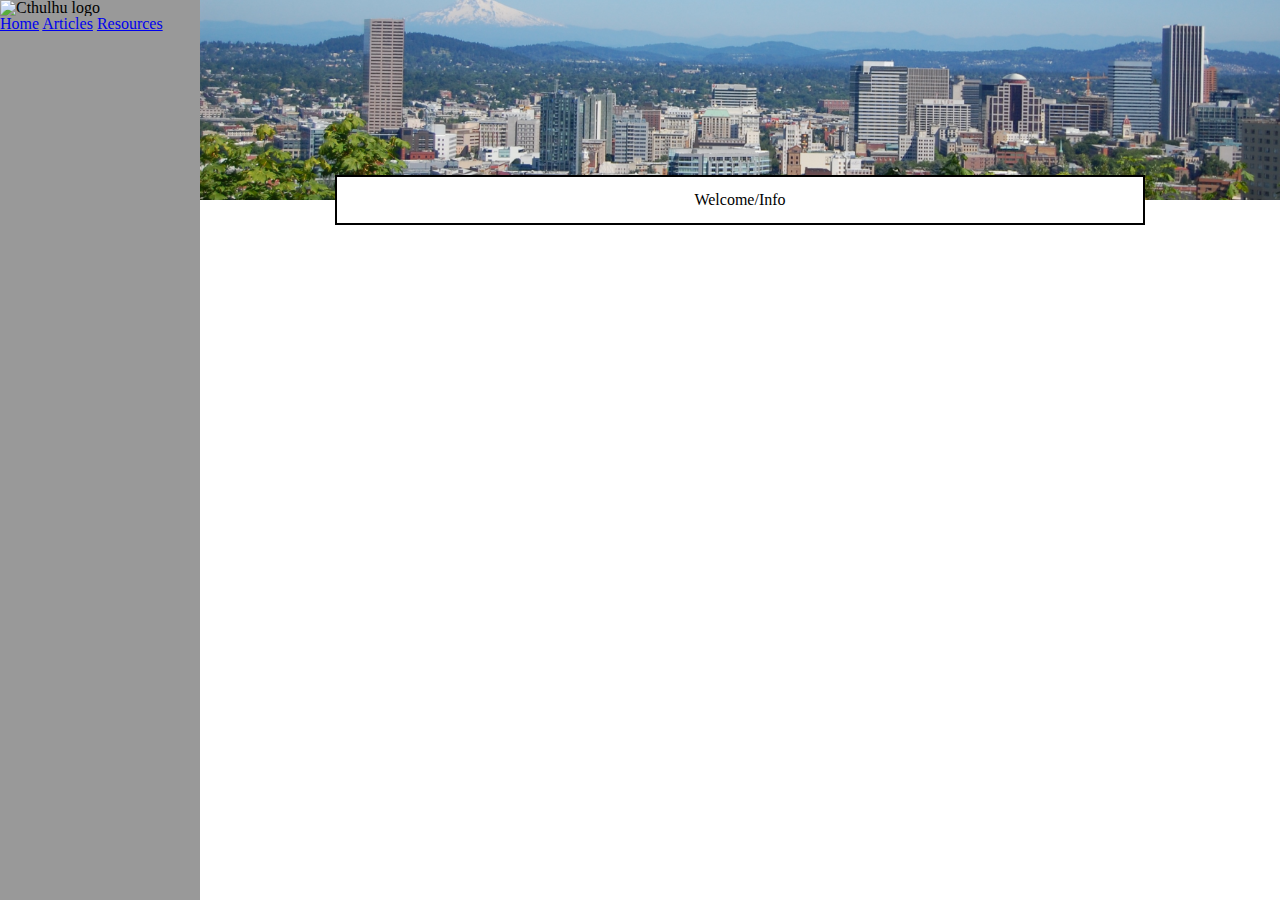
==== index.html @ 41763755 "add hero intro section and positioning mixin" ====
<!DOCTYPE html>
<html>
  <head>
    <meta charset="utf-8">
    <link rel="stylesheet" href="css/main.css">
    <title>Basic Layout</title>
  </head>
  <body>
    <!-- SIDEBAR FOR LARGE VIEWPORT -->
    <aside class="sidebar">
      <img class="logo" src="" alt="Cthulhu logo">
      <nav class="vertical nav">
        <a class="nav-link" href="#">Home</a>
        <a class="nav-link" href="#">Articles</a>
        <a class="nav-link" href="#">Resources</a>
      </nav>
    </aside>
    <!-- HEADER NAVIGATION FOR TABLET & MOBILE VIEWPORTS -->
    <header class="mobile-nav">
      <nav class="horizontal nav">
        <a class="nav-link" href="#">Home</a>
        <a class="nav-link" href="#">Articles</a>
        <a class="nav-link" href="#">Resources</a>
      </nav>
    </header>

    <main>
      <section class="hero">
        <div class="intro">
          <h2>Welcome/Info</h2>
        </div>
      </section>
      <section class="intro">

      </section>
      <section class="panels">
        <article class="panel">

        </article>
        <article class="panel">

        </article>
        <article class="panel">

        </article>
      </section>
    <footer>

    </footer>
  </main>
  </body>
</html>
---- css/main.css ----
*, *:after, *:before {
  -webkit-box-sizing: border-box;
  -moz-box-sizing: border-box;
  box-sizing: border-box; }

/* http://meyerweb.com/eric/tools/css/reset/
   v2.0 | 20110126
   License: none (public domain)
*/
html, body, div, span, applet, object, iframe,
h1, h2, h3, h4, h5, h6, p, blockquote, pre,
a, abbr, acronym, address, big, cite, code,
del, dfn, em, img, ins, kbd, q, s, samp,
small, strike, strong, sub, sup, tt, var,
b, u, i, center,
dl, dt, dd, ol, ul, li,
fieldset, form, label, legend,
table, caption, tbody, tfoot, thead, tr, th, td,
article, aside, canvas, details, embed,
figure, figcaption, footer, header, hgroup,
menu, nav, output, ruby, section, summary,
time, mark, audio, video {
  margin: 0;
  padding: 0;
  border: 0;
  font-size: 100%;
  font: inherit;
  vertical-align: baseline; }

/* HTML5 display-role reset for older browsers */
article, aside, details, figcaption, figure,
footer, header, hgroup, menu, nav, section {
  display: block; }

body {
  line-height: 1; }

ol, ul {
  list-style: none; }

blockquote, q {
  quotes: none; }

blockquote:before, blockquote:after,
q:before, q:after {
  content: '';
  content: none; }

table {
  border-collapse: collapse;
  border-spacing: 0; }

.mobile-nav {
  height: 75px;
  display: flex;
  flex-direction: row;
  justify-content: flex-end;
  background-color: #888; }

@media screen and (min-width: 1200px) {
  .mobile-nav {
    display: none; } }
.sidebar {
  display: none;
  position: fixed;
  width: 200px;
  height: 100vh;
  background: #999; }

@media screen and (min-width: 1200px) {
  .sidebar {
    display: block; }

  main {
    margin-left: 200px; } }
section.hero {
  background: url(../img/portland-skyline.jpg);
  background-size: cover;
  background-position: center;
  min-height: 200px;
  position: relative; }

div.intro {
  width: 75%;
  height: 50px;
  background: white;
  border: 2px black solid;
  position: absolute;
  top: 100%;
  right: unset;
  left: 50%;
  bottom: unset;
  transform: translate(-50%, -50%); }
  div.intro * {
    position: absolute;
    top: 50%;
    right: unset;
    left: 50%;
    bottom: unset;
    transform: translate(-50%, -50%); }

/*# sourceMappingURL=main.css.map */
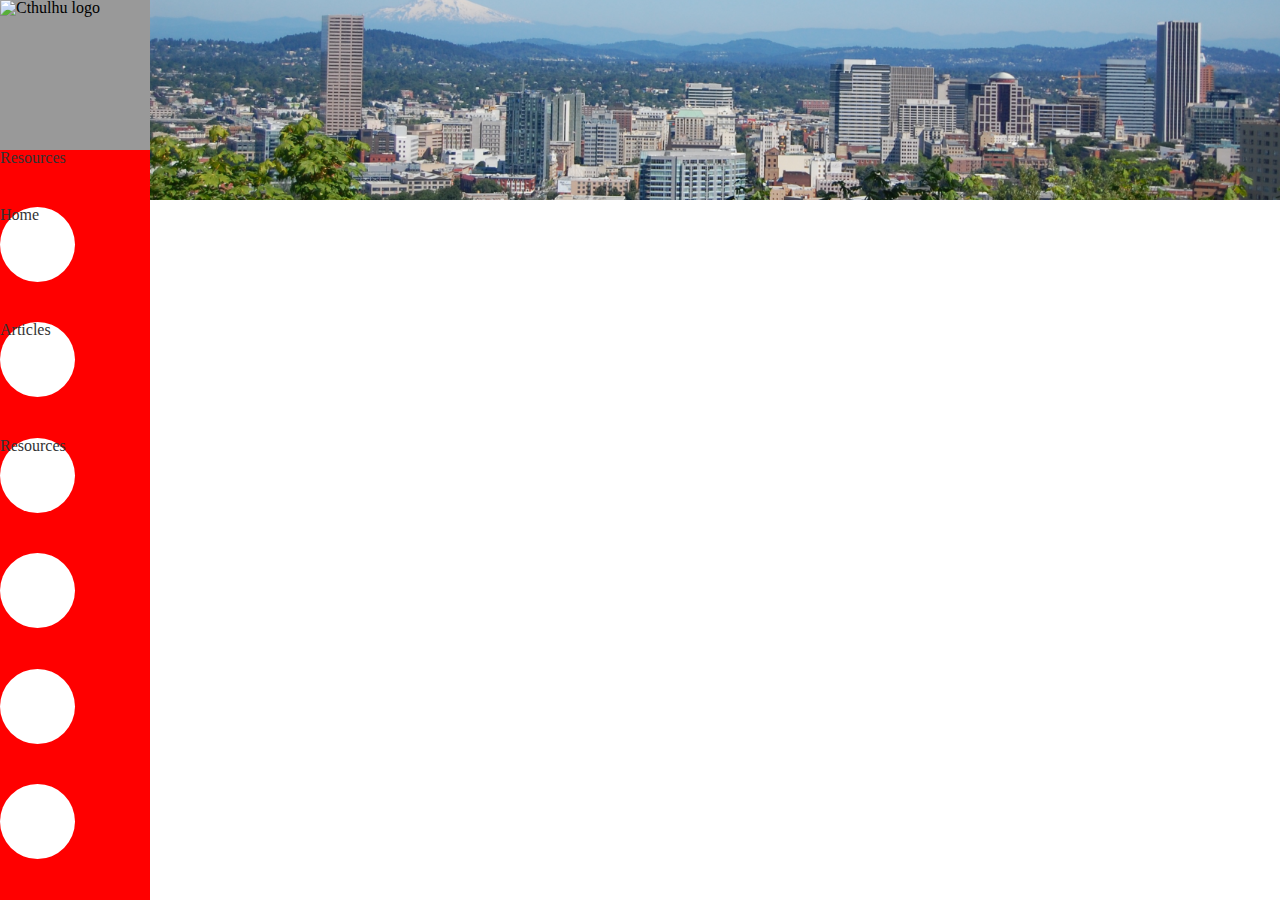
==== commit 4df82279: "add bubble divs to sidebar" ====
--- a/index.html
+++ b/index.html
@@ -8,11 +8,24 @@
   <body>
     <!-- SIDEBAR FOR LARGE VIEWPORT -->
     <aside class="sidebar">
-      <img class="logo" src="" alt="Cthulhu logo">
+      <img class="sidebar-logo" src="img/sidebar-logo.png" alt="Cthulhu logo">
       <nav class="vertical nav">
-        <a class="nav-link" href="#">Home</a>
-        <a class="nav-link" href="#">Articles</a>
+
         <a class="nav-link" href="#">Resources</a>
+
+        <div class="bubble">
+          <a class="nav-link" href="#">Home</a>
+        </div>
+        <div class="bubble">
+          <a class="nav-link" href="#">Articles</a>
+        </div>
+        <div class="bubble">
+          <a class="nav-link" href="#">Resources</a>
+        </div>
+        <div class="bubble"></div>
+        <div class="bubble"></div>
+        <div class="bubble"></div>
+        <img class="sleepy" src="" alt="">
       </nav>
     </aside>
     <!-- HEADER NAVIGATION FOR TABLET & MOBILE VIEWPORTS -->
@@ -26,9 +39,7 @@
 
     <main>
       <section class="hero">
-        <div class="intro">
-          <h2>Welcome/Info</h2>
-        </div>
+
       </section>
       <section class="intro">
 
--- a/css/main.css
+++ b/css/main.css
@@ -2,6 +2,9 @@
   -webkit-box-sizing: border-box;
   -moz-box-sizing: border-box;
   box-sizing: border-box; }
+
+a {
+  text-decoration: none; }
 
 /* http://meyerweb.com/eric/tools/css/reset/
    v2.0 | 20110126
@@ -50,6 +53,11 @@
   border-collapse: collapse;
   border-spacing: 0; }
 
+a {
+  color: #333; }
+  a:hover, a:active {
+    color: #f00; }
+
 .mobile-nav {
   height: 75px;
   display: flex;
@@ -60,43 +68,43 @@
 @media screen and (min-width: 1200px) {
   .mobile-nav {
     display: none; } }
+.nav, .vertical {
+  display: flex; }
+
+.vertical {
+  height: -webkit-calc(100% - 150px);
+  flex-direction: column;
+  justify-content: space-between;
+  background: red; }
+
+.bubble {
+  height: 75px;
+  width: 75px;
+  border-radius: 50%;
+  background-color: white; }
+
 .sidebar {
   display: none;
   position: fixed;
-  width: 200px;
+  width: 150px;
   height: 100vh;
   background: #999; }
+
+img.sidebar-logo {
+  display: block;
+  height: 150px;
+  width: 150px; }
 
 @media screen and (min-width: 1200px) {
   .sidebar {
     display: block; }
 
   main {
-    margin-left: 200px; } }
+    margin-left: 150px; } }
 section.hero {
   background: url(../img/portland-skyline.jpg);
   background-size: cover;
   background-position: center;
-  min-height: 200px;
-  position: relative; }
-
-div.intro {
-  width: 75%;
-  height: 50px;
-  background: white;
-  border: 2px black solid;
-  position: absolute;
-  top: 100%;
-  right: unset;
-  left: 50%;
-  bottom: unset;
-  transform: translate(-50%, -50%); }
-  div.intro * {
-    position: absolute;
-    top: 50%;
-    right: unset;
-    left: 50%;
-    bottom: unset;
-    transform: translate(-50%, -50%); }
+  min-height: 200px; }
 
 /*# sourceMappingURL=main.css.map */
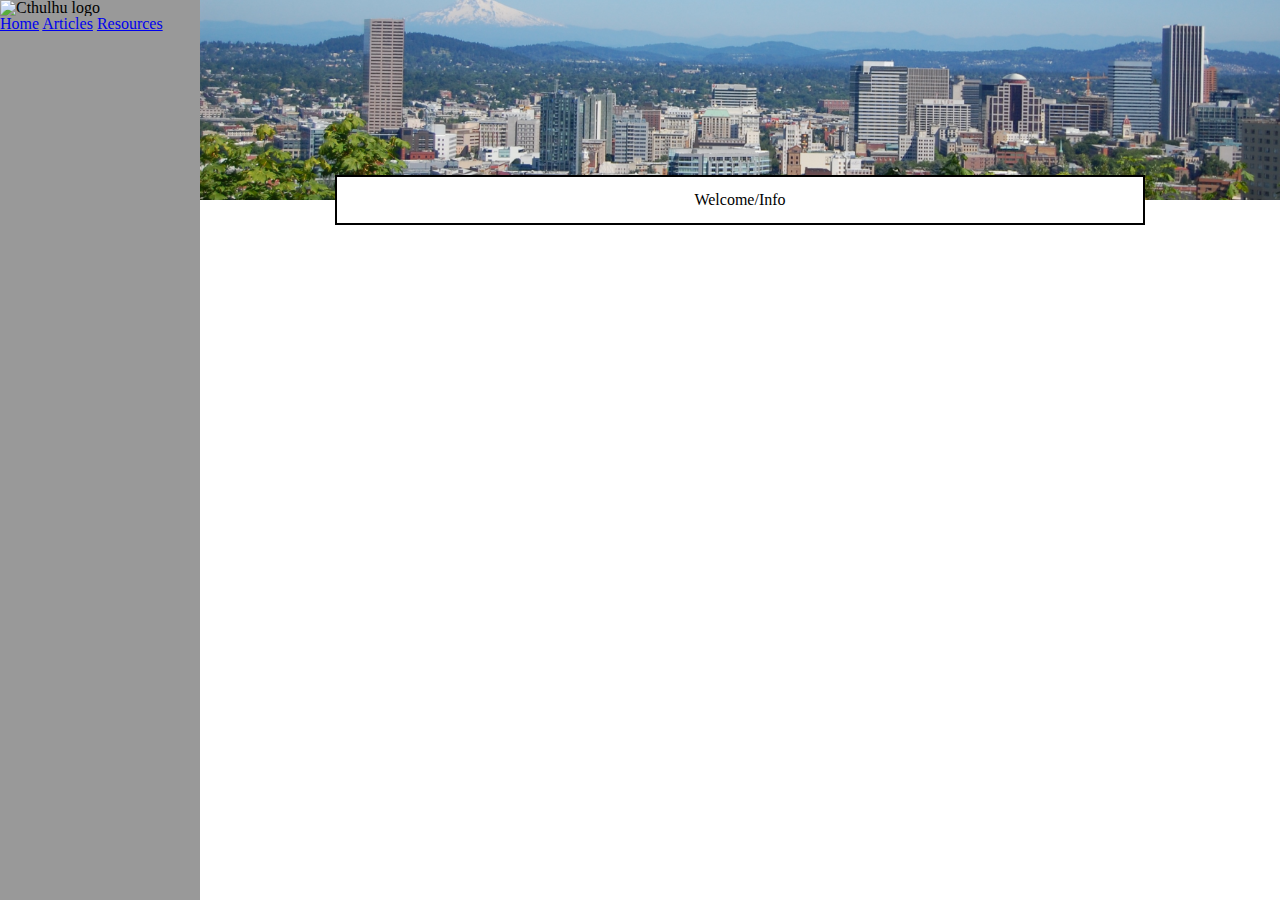
==== commit 23ce86ad: "Merge pull request #3 from lukebertram/intro" ====
--- a/index.html
+++ b/index.html
@@ -8,24 +8,11 @@
   <body>
     <!-- SIDEBAR FOR LARGE VIEWPORT -->
     <aside class="sidebar">
-      <img class="sidebar-logo" src="img/sidebar-logo.png" alt="Cthulhu logo">
+      <img class="logo" src="" alt="Cthulhu logo">
       <nav class="vertical nav">
-
+        <a class="nav-link" href="#">Home</a>
+        <a class="nav-link" href="#">Articles</a>
         <a class="nav-link" href="#">Resources</a>
-
-        <div class="bubble">
-          <a class="nav-link" href="#">Home</a>
-        </div>
-        <div class="bubble">
-          <a class="nav-link" href="#">Articles</a>
-        </div>
-        <div class="bubble">
-          <a class="nav-link" href="#">Resources</a>
-        </div>
-        <div class="bubble"></div>
-        <div class="bubble"></div>
-        <div class="bubble"></div>
-        <img class="sleepy" src="" alt="">
       </nav>
     </aside>
     <!-- HEADER NAVIGATION FOR TABLET & MOBILE VIEWPORTS -->
@@ -39,7 +26,9 @@
 
     <main>
       <section class="hero">
-
+        <div class="intro">
+          <h2>Welcome/Info</h2>
+        </div>
       </section>
       <section class="intro">
 
--- a/css/main.css
+++ b/css/main.css
@@ -2,9 +2,6 @@
   -webkit-box-sizing: border-box;
   -moz-box-sizing: border-box;
   box-sizing: border-box; }
-
-a {
-  text-decoration: none; }
 
 /* http://meyerweb.com/eric/tools/css/reset/
    v2.0 | 20110126
@@ -53,11 +50,6 @@
   border-collapse: collapse;
   border-spacing: 0; }
 
-a {
-  color: #333; }
-  a:hover, a:active {
-    color: #f00; }
-
 .mobile-nav {
   height: 75px;
   display: flex;
@@ -68,43 +60,43 @@
 @media screen and (min-width: 1200px) {
   .mobile-nav {
     display: none; } }
-.nav, .vertical {
-  display: flex; }
-
-.vertical {
-  height: -webkit-calc(100% - 150px);
-  flex-direction: column;
-  justify-content: space-between;
-  background: red; }
-
-.bubble {
-  height: 75px;
-  width: 75px;
-  border-radius: 50%;
-  background-color: white; }
-
 .sidebar {
   display: none;
   position: fixed;
-  width: 150px;
+  width: 200px;
   height: 100vh;
   background: #999; }
-
-img.sidebar-logo {
-  display: block;
-  height: 150px;
-  width: 150px; }
 
 @media screen and (min-width: 1200px) {
   .sidebar {
     display: block; }
 
   main {
-    margin-left: 150px; } }
+    margin-left: 200px; } }
 section.hero {
   background: url(../img/portland-skyline.jpg);
   background-size: cover;
   background-position: center;
-  min-height: 200px; }
+  min-height: 200px;
+  position: relative; }
+
+div.intro {
+  width: 75%;
+  height: 50px;
+  background: white;
+  border: 2px black solid;
+  position: absolute;
+  top: 100%;
+  right: unset;
+  left: 50%;
+  bottom: unset;
+  transform: translate(-50%, -50%); }
+  div.intro * {
+    position: absolute;
+    top: 50%;
+    right: unset;
+    left: 50%;
+    bottom: unset;
+    transform: translate(-50%, -50%); }
 
 /*# sourceMappingURL=main.css.map */
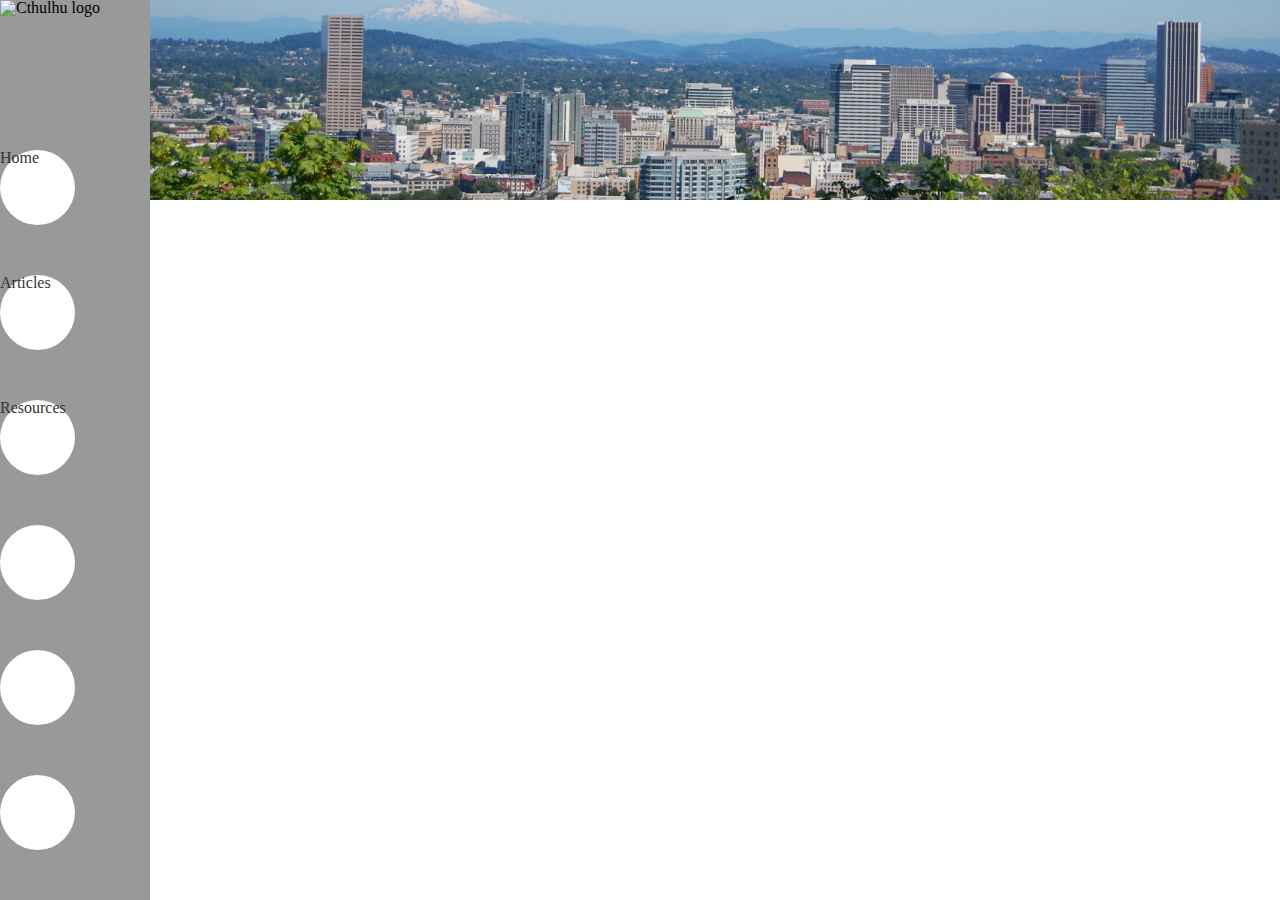
==== commit dba1cfa3: "style mobile navs, add hamburger to mobile nav" ====
--- a/index.html
+++ b/index.html
@@ -8,27 +8,38 @@
   <body>
     <!-- SIDEBAR FOR LARGE VIEWPORT -->
     <aside class="sidebar">
-      <img class="logo" src="" alt="Cthulhu logo">
+      <img class="sidebar-logo" src="img/sidebar-logo.png" alt="Cthulhu logo">
       <nav class="vertical nav">
-        <a class="nav-link" href="#">Home</a>
-        <a class="nav-link" href="#">Articles</a>
-        <a class="nav-link" href="#">Resources</a>
+
+        <div class="bubble">
+          <a class="nav-link" href="#">Home</a>
+        </div>
+        <div class="bubble">
+          <a class="nav-link" href="#">Articles</a>
+        </div>
+        <div class="bubble">
+          <a class="nav-link" href="#">Resources</a>
+        </div>
+        <div class="bubble"></div>
+        <div class="bubble"></div>
+        <div class="bubble"></div>
+        <img class="sleepy" src="" alt="">
       </nav>
     </aside>
     <!-- HEADER NAVIGATION FOR TABLET & MOBILE VIEWPORTS -->
     <header class="mobile-nav">
+      <img class="mobile-nav-logo" src="img/mobile-nav-logo.png" alt="Cthulhu Logo">
       <nav class="horizontal nav">
         <a class="nav-link" href="#">Home</a>
         <a class="nav-link" href="#">Articles</a>
         <a class="nav-link" href="#">Resources</a>
+        <a href="#menu" class="menu-burger">&#9776;</a>
       </nav>
     </header>
 
     <main>
       <section class="hero">
-        <div class="intro">
-          <h2>Welcome/Info</h2>
-        </div>
+
       </section>
       <section class="intro">
 
--- a/css/main.css
+++ b/css/main.css
@@ -2,6 +2,9 @@
   -webkit-box-sizing: border-box;
   -moz-box-sizing: border-box;
   box-sizing: border-box; }
+
+a {
+  text-decoration: none; }
 
 /* http://meyerweb.com/eric/tools/css/reset/
    v2.0 | 20110126
@@ -50,53 +53,82 @@
   border-collapse: collapse;
   border-spacing: 0; }
 
+a {
+  color: #333; }
+  a:hover, a:active {
+    color: #f00; }
+
+.menu-burger {
+  font-size: 2em;
+  border: 2px solid #333;
+  border-radius: 4px;
+  padding: 4px; }
+
+@media screen and (min-width: 768px) {
+  .menu-burger {
+    display: none; } }
 .mobile-nav {
   height: 75px;
   display: flex;
-  flex-direction: row;
-  justify-content: flex-end;
-  background-color: #888; }
+  justify-content: space-between;
+  align-items: center;
+  background-color: #888;
+  padding: 0 15px; }
 
 @media screen and (min-width: 1200px) {
   .mobile-nav {
     display: none; } }
+.nav, .vertical {
+  display: flex; }
+
+.horizontal {
+  width: 33%;
+  float: right;
+  display: flex;
+  flex-direction: row-reverse;
+  justify-content: space-between;
+  align-items: center; }
+  .horizontal .nav-link {
+    display: none; }
+
+.vertical {
+  height: -webkit-calc(100% - 150px);
+  flex-direction: column;
+  justify-content: space-between; }
+
+.bubble {
+  height: 75px;
+  width: 75px;
+  border-radius: 50%;
+  background-color: white; }
+
+@media screen and (min-width: 768px) {
+  .horizontal {
+    flex-direction: row; }
+    .horizontal .nav-link {
+      display: block; } }
 .sidebar {
   display: none;
   position: fixed;
-  width: 200px;
+  width: 150px;
   height: 100vh;
   background: #999; }
+
+img.sidebar-logo {
+  display: block;
+  height: 150px;
+  width: 150px; }
 
 @media screen and (min-width: 1200px) {
   .sidebar {
     display: block; }
 
   main {
-    margin-left: 200px; } }
+    margin-left: 150px; } }
 section.hero {
   background: url(../img/portland-skyline.jpg);
   background-size: cover;
   background-position: center;
-  min-height: 200px;
-  position: relative; }
-
-div.intro {
-  width: 75%;
-  height: 50px;
-  background: white;
-  border: 2px black solid;
-  position: absolute;
-  top: 100%;
-  right: unset;
-  left: 50%;
-  bottom: unset;
-  transform: translate(-50%, -50%); }
-  div.intro * {
-    position: absolute;
-    top: 50%;
-    right: unset;
-    left: 50%;
-    bottom: unset;
-    transform: translate(-50%, -50%); }
+  min-height: 200px; }
 
 /*# sourceMappingURL=main.css.map */
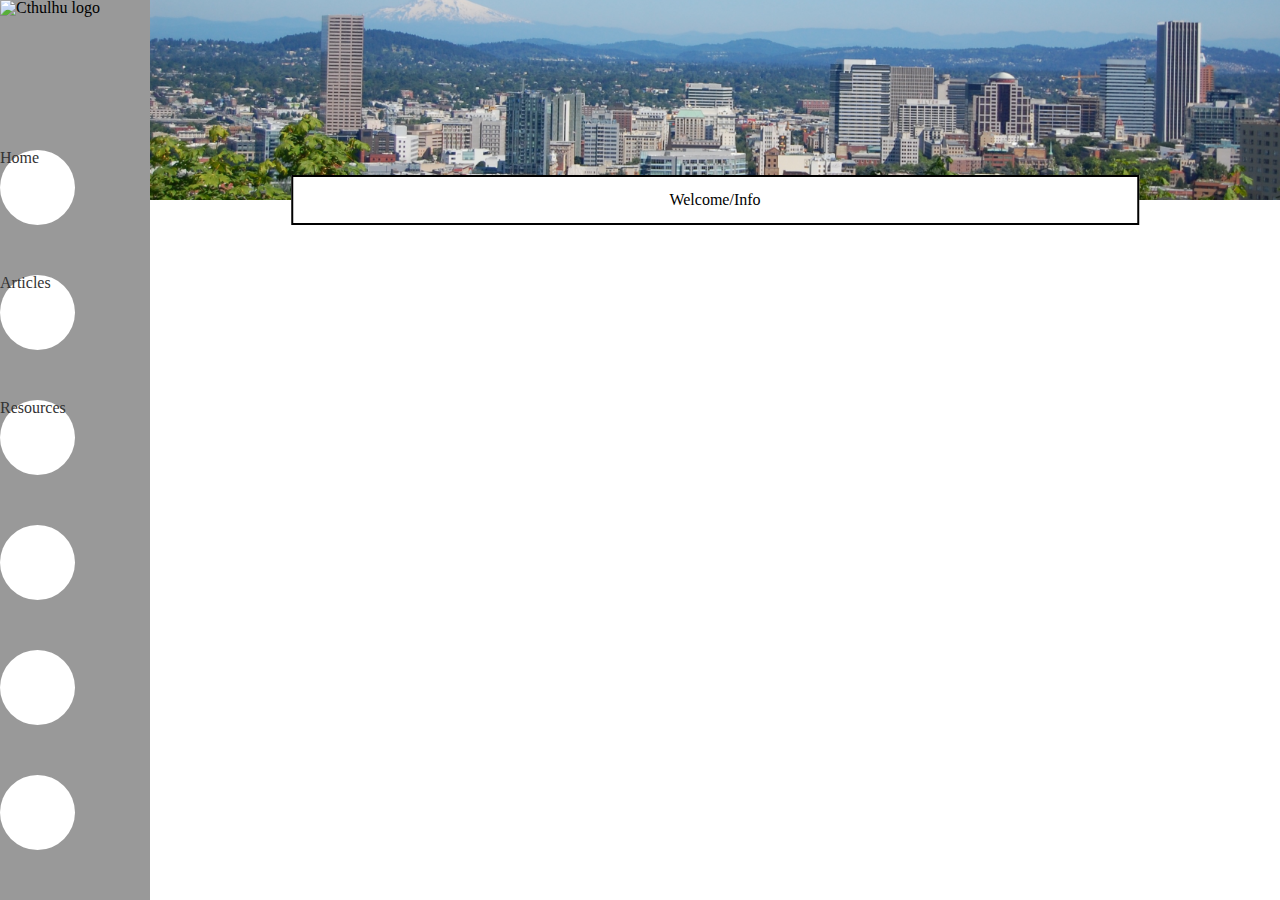
==== commit 202c8660: "Merge branch 'master' into navigation" ====
--- a/index.html
+++ b/index.html
@@ -39,7 +39,9 @@
 
     <main>
       <section class="hero">
-
+        <div class="intro">
+          <h2>Welcome/Info</h2>
+        </div>
       </section>
       <section class="intro">
 
--- a/css/main.css
+++ b/css/main.css
@@ -129,6 +129,26 @@
   background: url(../img/portland-skyline.jpg);
   background-size: cover;
   background-position: center;
-  min-height: 200px; }
+  min-height: 200px;
+  position: relative; }
+
+div.intro {
+  width: 75%;
+  height: 50px;
+  background: white;
+  border: 2px black solid;
+  position: absolute;
+  top: 100%;
+  right: unset;
+  left: 50%;
+  bottom: unset;
+  transform: translate(-50%, -50%); }
+  div.intro * {
+    position: absolute;
+    top: 50%;
+    right: unset;
+    left: 50%;
+    bottom: unset;
+    transform: translate(-50%, -50%); }
 
 /*# sourceMappingURL=main.css.map */
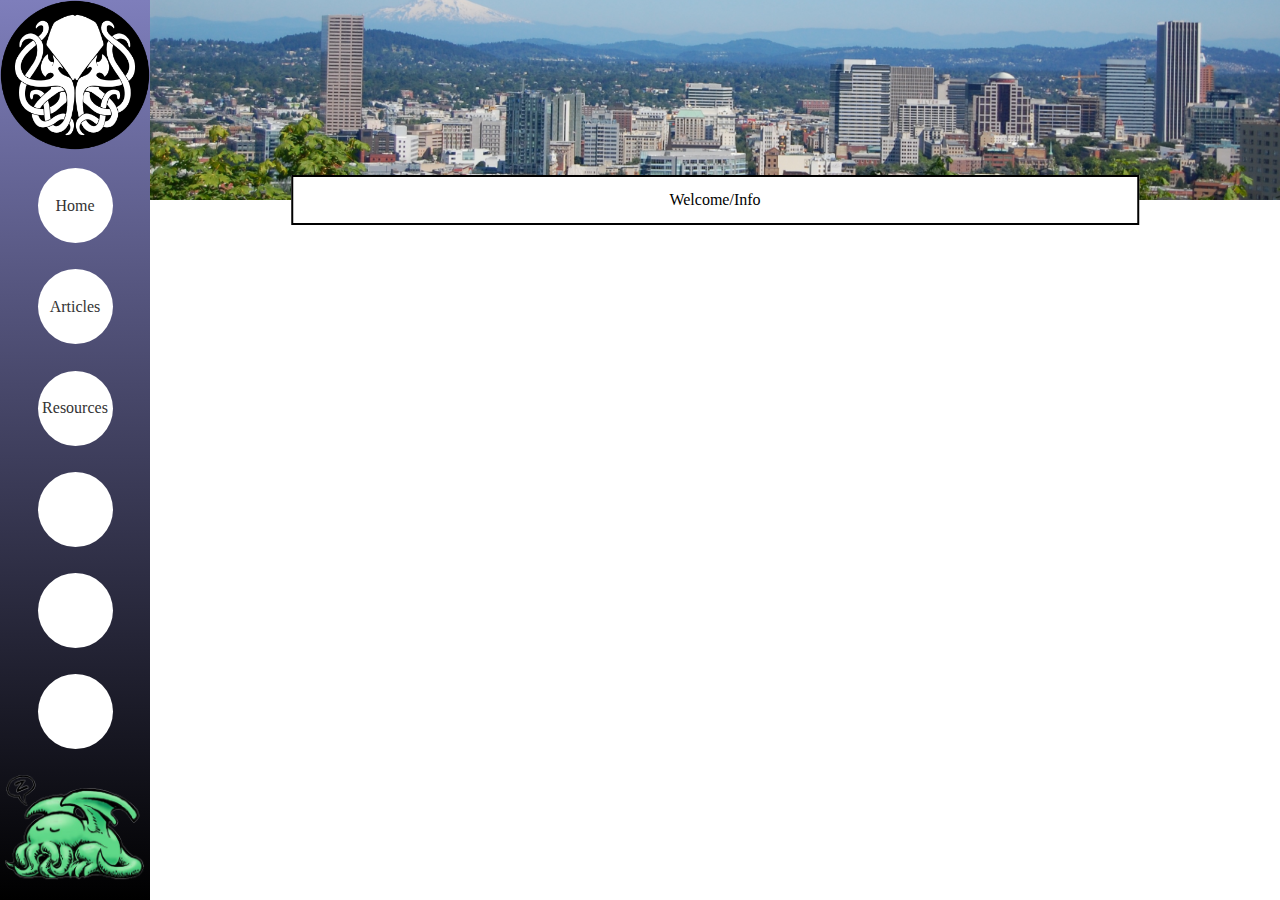
==== commit 4a245f7b: "add cthulhus to sidebar" ====
--- a/index.html
+++ b/index.html
@@ -23,7 +23,7 @@
         <div class="bubble"></div>
         <div class="bubble"></div>
         <div class="bubble"></div>
-        <img class="sleepy" src="" alt="">
+        <img class="sleepy" src="img/sleepy-c.png" alt="In R'lyeh Cthulhu lies dreaming...">
       </nav>
     </aside>
     <!-- HEADER NAVIGATION FOR TABLET & MOBILE VIEWPORTS -->
--- a/css/main.css
+++ b/css/main.css
@@ -94,13 +94,27 @@
 .vertical {
   height: -webkit-calc(100% - 150px);
   flex-direction: column;
-  justify-content: space-between; }
+  justify-content: space-around;
+  align-items: center;
+  padding: 5px; }
+  .vertical .nav-link {
+    position: absolute;
+    top: 50%;
+    right: unset;
+    left: 50%;
+    bottom: unset;
+    transform: translate(-50%, -50%); }
 
 .bubble {
   height: 75px;
   width: 75px;
   border-radius: 50%;
-  background-color: white; }
+  background-color: white;
+  position: relative; }
+
+.sleepy {
+  width: 100%;
+  height: auto; }
 
 @media screen and (min-width: 768px) {
   .horizontal {
@@ -112,7 +126,7 @@
   position: fixed;
   width: 150px;
   height: 100vh;
-  background: #999; }
+  background: linear-gradient(#7e7ebb, #000); }
 
 img.sidebar-logo {
   display: block;
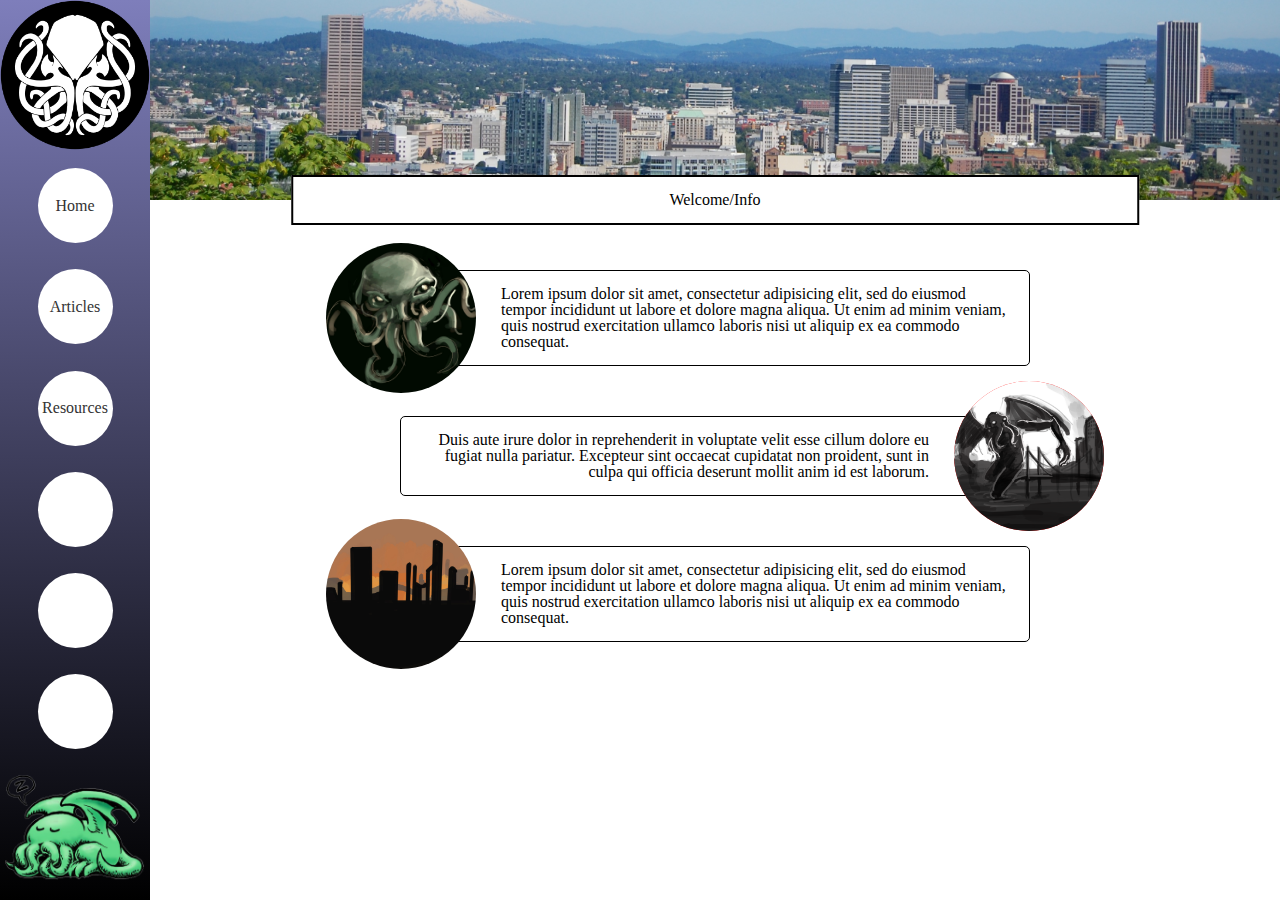
==== commit d2e488d2: "finish desktop layout, images, and add color variables" ====
--- a/index.html
+++ b/index.html
@@ -43,18 +43,18 @@
           <h2>Welcome/Info</h2>
         </div>
       </section>
-      <section class="intro">
-
-      </section>
       <section class="panels">
         <article class="panel">
-
+          <img class="panel-image" src="img/bubble1.jpg" alt="">
+          <p>Lorem ipsum dolor sit amet, consectetur adipisicing elit, sed do eiusmod tempor incididunt ut labore et dolore magna aliqua. Ut enim ad minim veniam, quis nostrud exercitation ullamco laboris nisi ut aliquip ex ea commodo consequat.</p>
         </article>
         <article class="panel">
-
+          <img class="panel-image" src="img/bubble2.png" alt="">
+          <p>Duis aute irure dolor in reprehenderit in voluptate velit esse cillum dolore eu fugiat nulla pariatur. Excepteur sint occaecat cupidatat non proident, sunt in culpa qui officia deserunt mollit anim id est laborum.</p>
         </article>
         <article class="panel">
-
+          <img class="panel-image" src="img/bubble3.jpg" alt="">
+          <p>Lorem ipsum dolor sit amet, consectetur adipisicing elit, sed do eiusmod tempor incididunt ut labore et dolore magna aliqua. Ut enim ad minim veniam, quis nostrud exercitation ullamco laboris nisi ut aliquip ex ea commodo consequat.</p>
         </article>
       </section>
     <footer>
--- a/css/main.css
+++ b/css/main.css
@@ -121,12 +121,23 @@
     flex-direction: row; }
     .horizontal .nav-link {
       display: block; } }
+.bubble {
+  height: 75px;
+  width: 75px;
+  border-radius: 50%;
+  background-color: white; }
+
 .sidebar {
   display: none;
   position: fixed;
   width: 150px;
   height: 100vh;
   background: linear-gradient(#7e7ebb, #000); }
+
+img.sidebar-logo {
+  display: block;
+  height: 150px;
+  width: 150px; }
 
 img.sidebar-logo {
   display: block;
@@ -165,4 +176,39 @@
     bottom: unset;
     transform: translate(-50%, -50%); }
 
+section.panels {
+  margin: 70px 0; }
+
+article.panel {
+  margin: 50px 250px;
+  border: solid 1px;
+  padding: 15px;
+  border-radius: 5px;
+  position: relative; }
+  article.panel img {
+    height: 150px;
+    width: 150px;
+    background: red;
+    border-radius: 50%; }
+  article.panel:nth-of-type(odd) {
+    padding-left: 100px; }
+    article.panel:nth-of-type(odd) img {
+      position: absolute;
+      top: 50%;
+      right: unset;
+      left: 0;
+      bottom: unset;
+      transform: translate(-50%, -50%); }
+  article.panel:nth-of-type(even) {
+    padding-right: 100px; }
+    article.panel:nth-of-type(even) img {
+      position: absolute;
+      top: 50%;
+      right: 0;
+      left: unset;
+      bottom: unset;
+      transform: translate(50%, -50%); }
+    article.panel:nth-of-type(even) p {
+      text-align: right; }
+
 /*# sourceMappingURL=main.css.map */
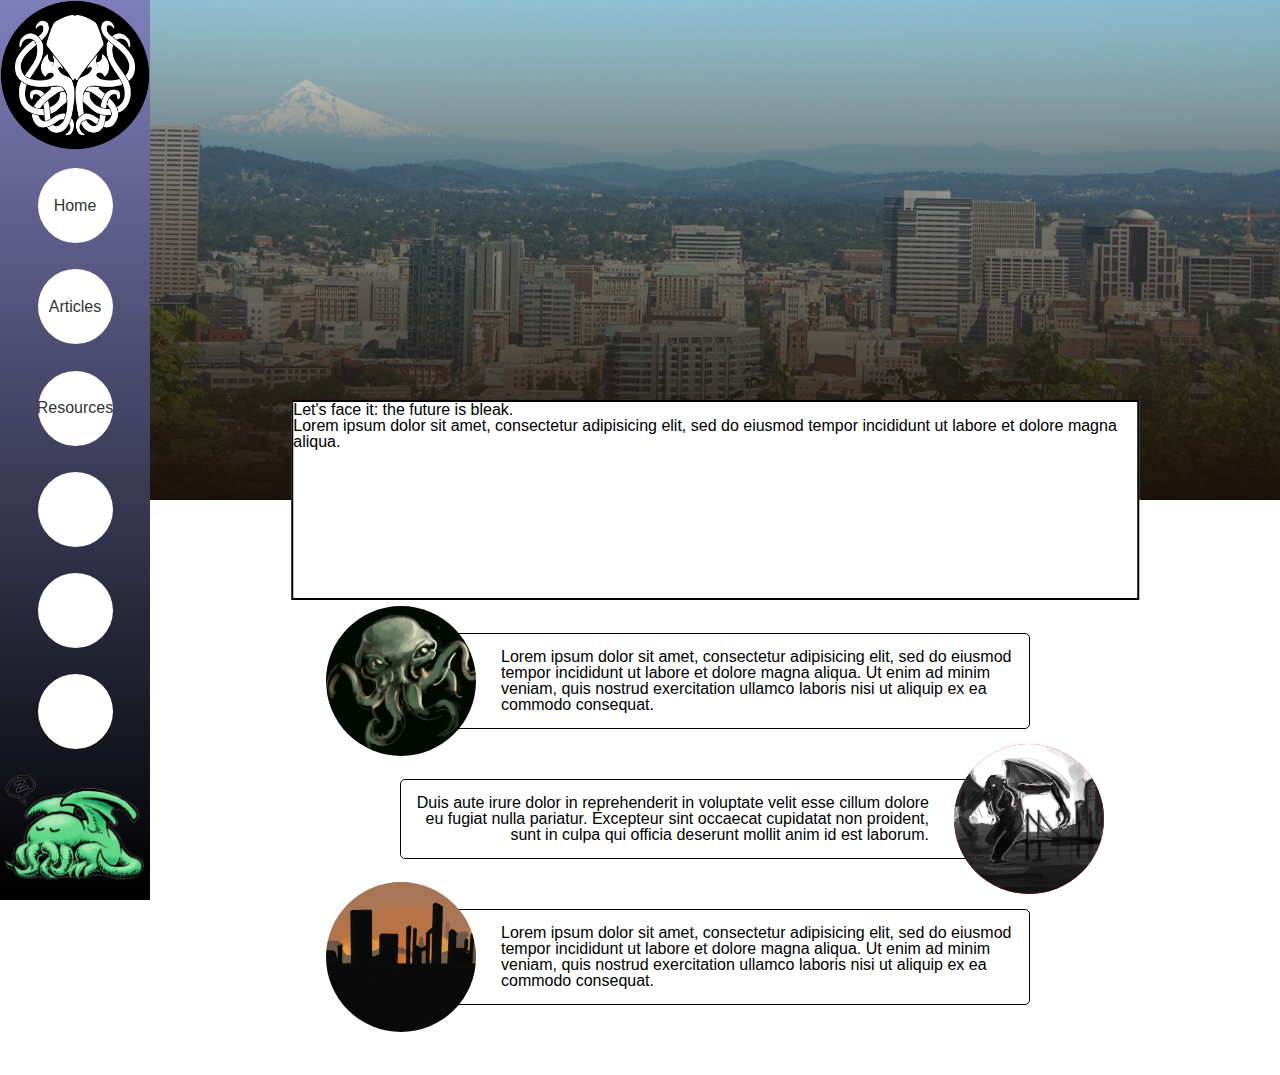
==== commit 82ac6ceb: "add colors, global sans-serif text" ====
--- a/index.html
+++ b/index.html
@@ -40,7 +40,8 @@
     <main>
       <section class="hero">
         <div class="intro">
-          <h2>Welcome/Info</h2>
+          <h2>Let's face it: the future is bleak.</h2>
+          <p>Lorem ipsum dolor sit amet, consectetur adipisicing elit, sed do eiusmod tempor incididunt ut labore et dolore magna aliqua.</p>
         </div>
       </section>
       <section class="panels">
--- a/css/main.css
+++ b/css/main.css
@@ -53,6 +53,9 @@
   border-collapse: collapse;
   border-spacing: 0; }
 
+body {
+  font-family: 'Helvetica Neue', helvetica , arial, sans-serif; }
+
 a {
   color: #333; }
   a:hover, a:active {
@@ -151,15 +154,17 @@
   main {
     margin-left: 150px; } }
 section.hero {
-  background: url(../img/portland-skyline.jpg);
+  background: linear-gradient(rgba(156, 198, 164, 0.2), #1c110a), url(../img/portland-skyline.jpg);
   background-size: cover;
   background-position: center;
   min-height: 200px;
-  position: relative; }
+  position: relative;
+  height: 500px;
+  margin-bottom: 133.33333px; }
 
 div.intro {
   width: 75%;
-  height: 50px;
+  height: 200px;
   background: white;
   border: 2px black solid;
   position: absolute;
@@ -168,13 +173,6 @@
   left: 50%;
   bottom: unset;
   transform: translate(-50%, -50%); }
-  div.intro * {
-    position: absolute;
-    top: 50%;
-    right: unset;
-    left: 50%;
-    bottom: unset;
-    transform: translate(-50%, -50%); }
 
 section.panels {
   margin: 70px 0; }
